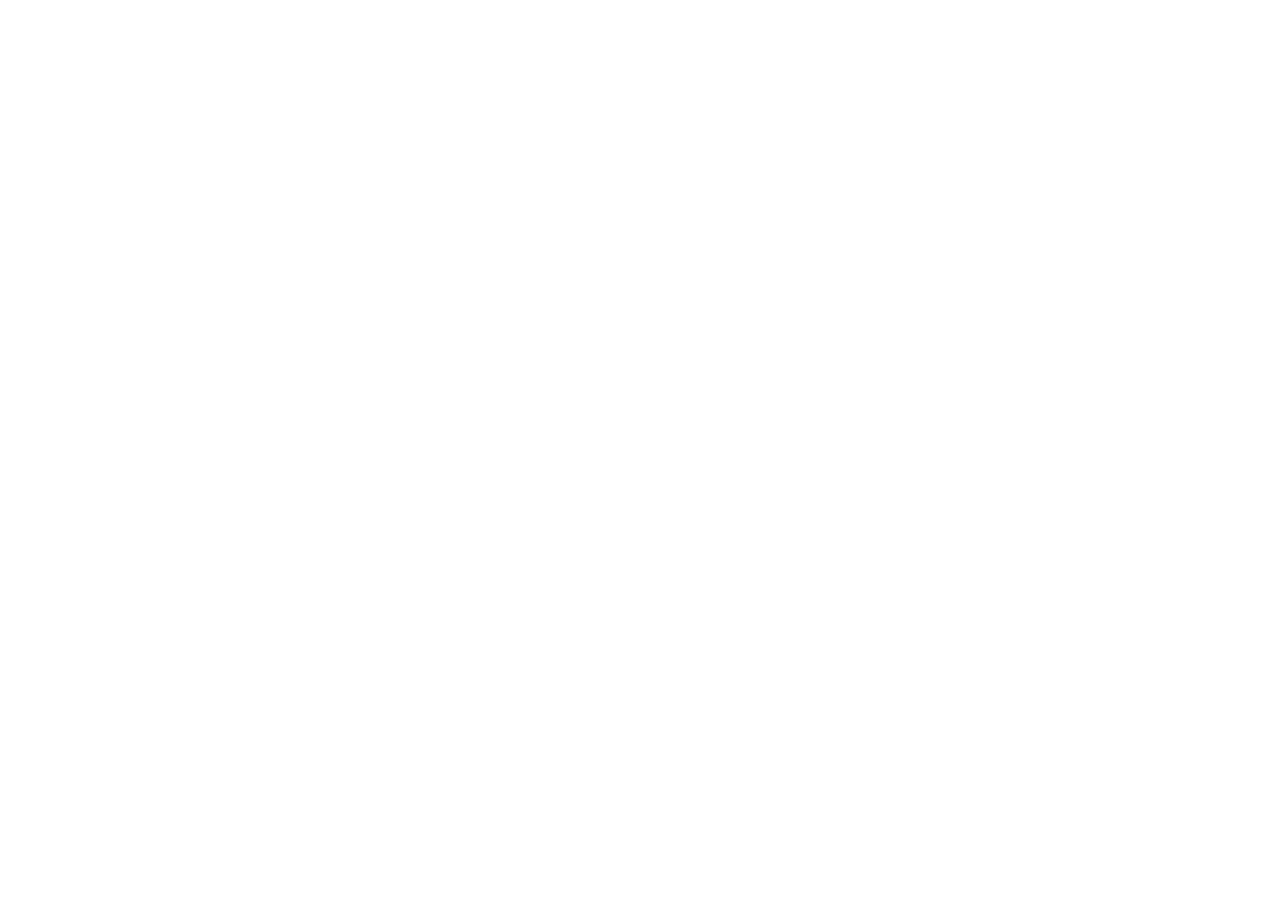
==== Calculators/BasicCalculator.html @ 3b0c22d4 "Worked on Index HTML and CrossProduct" ====
<!DOCTYPE html>
<html lang="en">
  <head>
    <meta charset="UTF-8" />
    <meta name="viewport" content="width=device-width, initial-scale=1.0" />
    <title>Document</title>
  </head>
  <body></body>
</html>
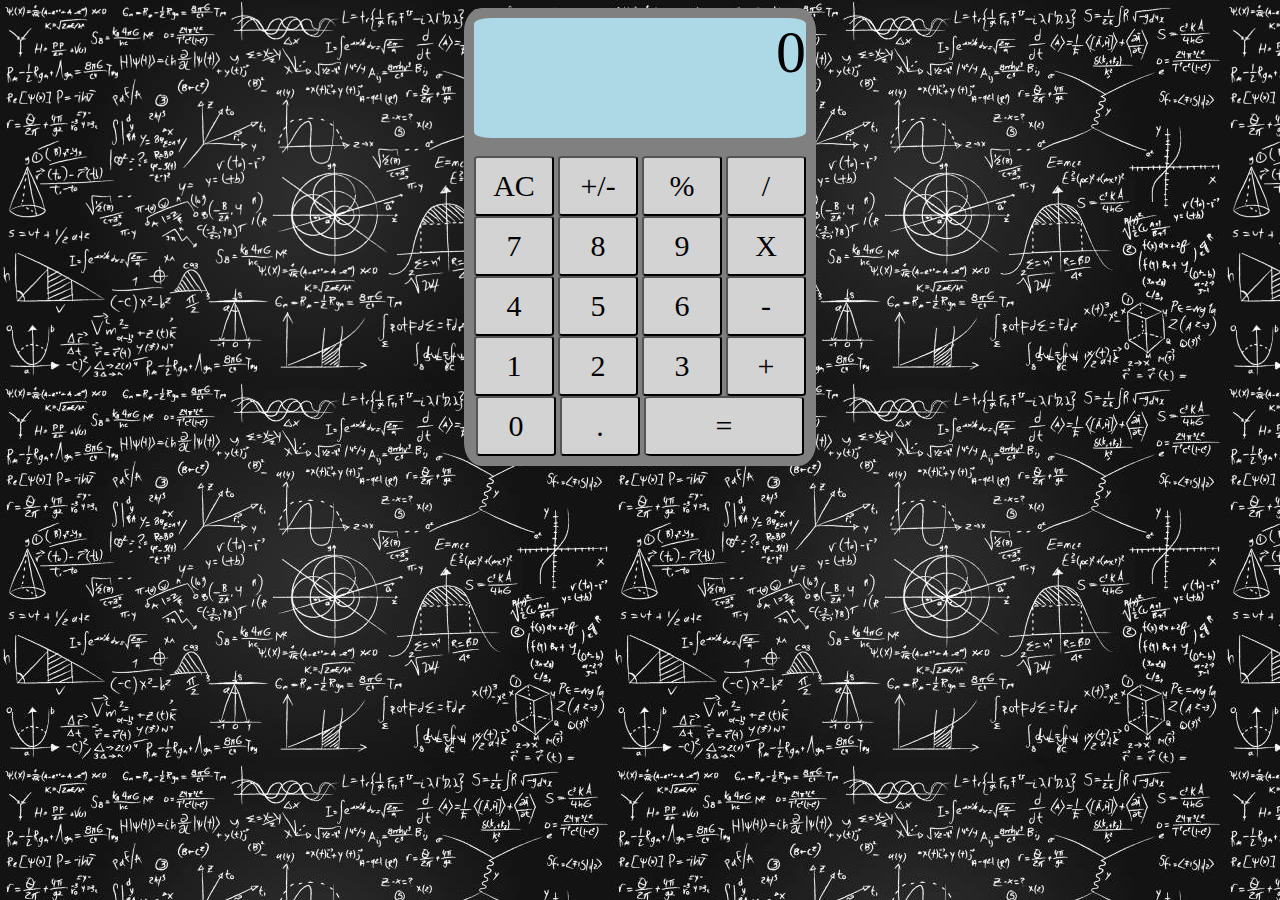
==== commit abbb9a8a: "Major updates to basic calculator" ====
--- a/Calculators/BasicCalculator.html
+++ b/Calculators/BasicCalculator.html
@@ -5,5 +5,123 @@
     <meta name="viewport" content="width=device-width, initial-scale=1.0" />
     <title>Document</title>
   </head>
-  <body></body>
+  <body>
+    <link rel="stylesheet" href="BasicCaluclatorStyle.css" />
+    <div id="numbers">
+      <div id="result">0</div>
+      <br />
+      <button class="number" data-value="CLEAR">AC</button>
+      <button class="number" data-value="PLUS_MINUS">+/-</button>
+      <button class="number" data-value="%">%</button>
+      <button class="number" data-value="/">/</button>
+      <br />
+      <button class="number" data-value="7">7</button>
+      <button class="number" data-value="8">8</button>
+      <button class="number" data-value="9">9</button>
+      <button class="number" data-value="X">X</button>
+      <br />
+      <button class="number" data-value="4">4</button>
+      <button class="number" data-value="5">5</button>
+      <button class="number" data-value="6">6</button>
+      <button class="number" data-value="-">-</button>
+      <br />
+      <button class="number" data-value="1">1</button>
+      <button class="number" data-value="2">2</button>
+      <button class="number" data-value="3">3</button>
+      <button class="number" data-value="+">+</button>
+      <br />
+      <button class="number" data-value="0">0</button>
+      <button class="number" data-value=".">.</button>
+      <button class="number" id="equals" data-value="=">=</button>
+    </div>
+    <script>
+      const numberButtons = document.querySelectorAll(".number");
+      var currNum = "";
+      var operators = "X-+/";
+      var operator, num1, num2;
+      var result = "";
+      var firstOperation = false;
+      for (const button of Array.from(numberButtons)) {
+        button.addEventListener("click", function () {
+          const value = this.getAttribute("data-value");
+          if (value == "=") {
+            num2 = currNum;
+            currNum = "";
+            console.log(num1, num2);
+            if (operator == "+") {
+              result = parseFloat(add(num1, num2));
+              document.getElementById("result").innerHTML = result;
+              num1 = "";
+              num2 = "";
+            } else if (operator == "-") {
+              result = parseFloat(subtract(num1, num2));
+              document.getElementById("result").innerHTML = result;
+              num1 = "";
+              num2 = "";
+            } else if (operator == "X") {
+              result = parseFloat(multiply(num1, num2));
+              document.getElementById("result").innerHTML = result;
+              num1 = "";
+              num2 = "";
+            } else {
+              result = parseFloat(divide(num1, num2));
+              document.getElementById("result").innerHTML = result;
+              num1 = "";
+              num2 = "";
+            }
+            num1 = result;
+            firstOperation = true;
+          } else if (value == "CLEAR") {
+            operator, num1, num2, result, (currNum = "");
+            firstOperation = false;
+            document.getElementById("result").innerHTML = 0;
+          } else if (operators.indexOf(value) < 0) {
+            currNum += value;
+            document.getElementById("result").innerHTML = currNum;
+          } else {
+            if (firstOperation) {
+              currNum = "";
+              operator = value;
+              document.getElementById("result").innerHTML = operator;
+              console.log("num1 =", num1, "operator =", operator);
+            } else {
+              num1 = currNum;
+              currNum = "";
+              operator = value;
+              document.getElementById("result").innerHTML = operator;
+            }
+          }
+        });
+      }
+
+      function add(number1, number2) {
+        let sum = parseFloat(number1) + parseFloat(number2);
+        if (isNaN(sum)) {
+          return "Error";
+        }
+        return sum;
+      }
+      function subtract(number1, number2) {
+        let diff = parseFloat(number1) - parseFloat(number2);
+        if (isNaN(diff)) {
+          return "Error";
+        }
+        return diff;
+      }
+      function multiply(number1, number2) {
+        let product = parseFloat(number1) * parseFloat(number2);
+        if (isNan(proudct)) {
+          return "Erorr";
+        }
+        return product;
+      }
+      function divide(number1, number2) {
+        let quotient = parseFloat(number1) / parseFloat(number2);
+        if (isNaN(quotient)) {
+          return "Error";
+        }
+        return quotient;
+      }
+    </script>
+  </body>
 </html>
--- a/Calculators/BasicCaluclatorStyle.css
+++ b/Calculators/BasicCaluclatorStyle.css
@@ -0,0 +1,41 @@
+.number{
+    border-radius: 5%;
+    padding: 10px;
+    height: 60px;
+    width: 80px;
+    line-height: 30px;
+    background-color: lightgray;
+    font-size: 30px;
+    font-family: Georgia, 'Times New Roman', Times, serif;
+}
+#numbers{
+    background-color: gray;
+    text-align: center;
+    width: fit-content;
+    border-radius: 5%;
+    margin-right: auto;
+    margin-left: auto;
+    padding: 10px;
+    position: relative;
+
+
+}
+#signChange{
+    font-size: 40px;
+}
+#result{
+    height: 120px;
+    width: 100%;
+    font-size: 60px;
+    font-family: Georgia, 'Times New Roman', Times, serif;
+    background-color: lightblue;
+    margin-right: 0;
+    text-align: right;
+    border-radius: 5%;
+}
+#equals{
+    width: 160px;
+}
+body{
+    background-image: url("../backgroundImg.jpg");
+}
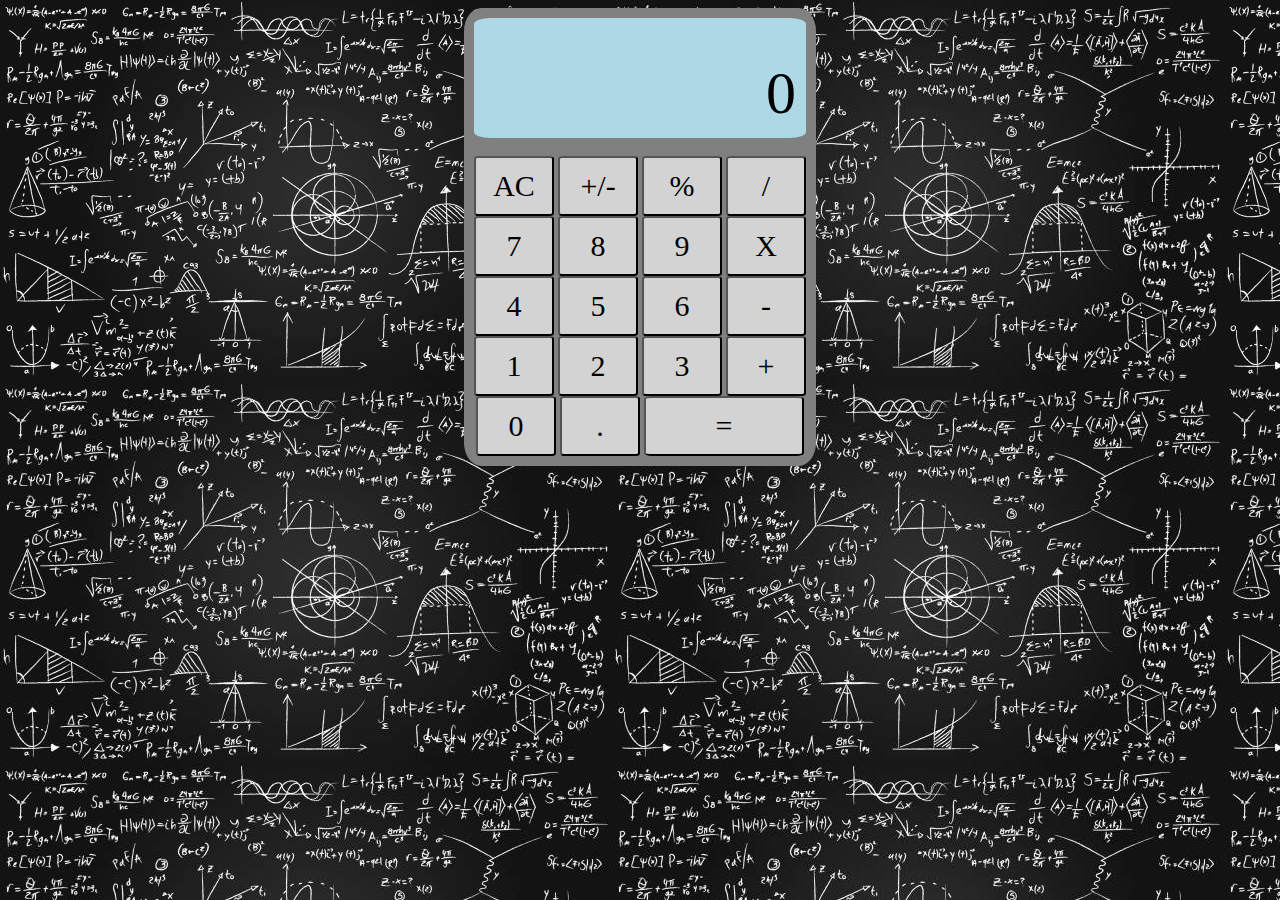
==== commit dd5c234d: "made some updates to the styleof calc" ====
--- a/Calculators/BasicCalculator.html
+++ b/Calculators/BasicCalculator.html
@@ -8,7 +8,7 @@
   <body>
     <link rel="stylesheet" href="BasicCaluclatorStyle.css" />
     <div id="numbers">
-      <div id="result">0</div>
+      <div id="result"><div id="result-number">0</div></div>
       <br />
       <button class="number" data-value="CLEAR">AC</button>
       <button class="number" data-value="PLUS_MINUS">+/-</button>
@@ -50,22 +50,22 @@
             console.log(num1, num2);
             if (operator == "+") {
               result = parseFloat(add(num1, num2));
-              document.getElementById("result").innerHTML = result;
+              document.getElementById("result-number").innerHTML = result;
               num1 = "";
               num2 = "";
             } else if (operator == "-") {
               result = parseFloat(subtract(num1, num2));
-              document.getElementById("result").innerHTML = result;
+              document.getElementById("result-number").innerHTML = result;
               num1 = "";
               num2 = "";
             } else if (operator == "X") {
               result = parseFloat(multiply(num1, num2));
-              document.getElementById("result").innerHTML = result;
+              document.getElementById("result-number").innerHTML = result;
               num1 = "";
               num2 = "";
             } else {
               result = parseFloat(divide(num1, num2));
-              document.getElementById("result").innerHTML = result;
+              document.getElementById("result-number").innerHTML = result;
               num1 = "";
               num2 = "";
             }
@@ -74,21 +74,21 @@
           } else if (value == "CLEAR") {
             operator, num1, num2, result, (currNum = "");
             firstOperation = false;
-            document.getElementById("result").innerHTML = 0;
+            document.getElementById("result-number").innerHTML = 0;
           } else if (operators.indexOf(value) < 0) {
             currNum += value;
-            document.getElementById("result").innerHTML = currNum;
+            document.getElementById("result-number").innerHTML = currNum;
           } else {
             if (firstOperation) {
               currNum = "";
               operator = value;
-              document.getElementById("result").innerHTML = operator;
+              document.getElementById("result-number").innerHTML = operator;
               console.log("num1 =", num1, "operator =", operator);
             } else {
               num1 = currNum;
               currNum = "";
               operator = value;
-              document.getElementById("result").innerHTML = operator;
+              document.getElementById("result-number").innerHTML = operator;
             }
           }
         });
@@ -110,7 +110,7 @@
       }
       function multiply(number1, number2) {
         let product = parseFloat(number1) * parseFloat(number2);
-        if (isNan(proudct)) {
+        if (isNaN(product)) {
           return "Erorr";
         }
         return product;
--- a/Calculators/BasicCaluclatorStyle.css
+++ b/Calculators/BasicCaluclatorStyle.css
@@ -26,12 +26,22 @@
 #result{
     height: 120px;
     width: 100%;
+    position: relative;
     font-size: 60px;
     font-family: Georgia, 'Times New Roman', Times, serif;
     background-color: lightblue;
     margin-right: 0;
+    margin-bottom: 0;
+
     text-align: right;
     border-radius: 5%;
+}
+#result-number {
+    position: absolute;
+    bottom: 0;
+    right: 0;
+    font-size: 60px;
+    padding: 10px;
 }
 #equals{
     width: 160px;
